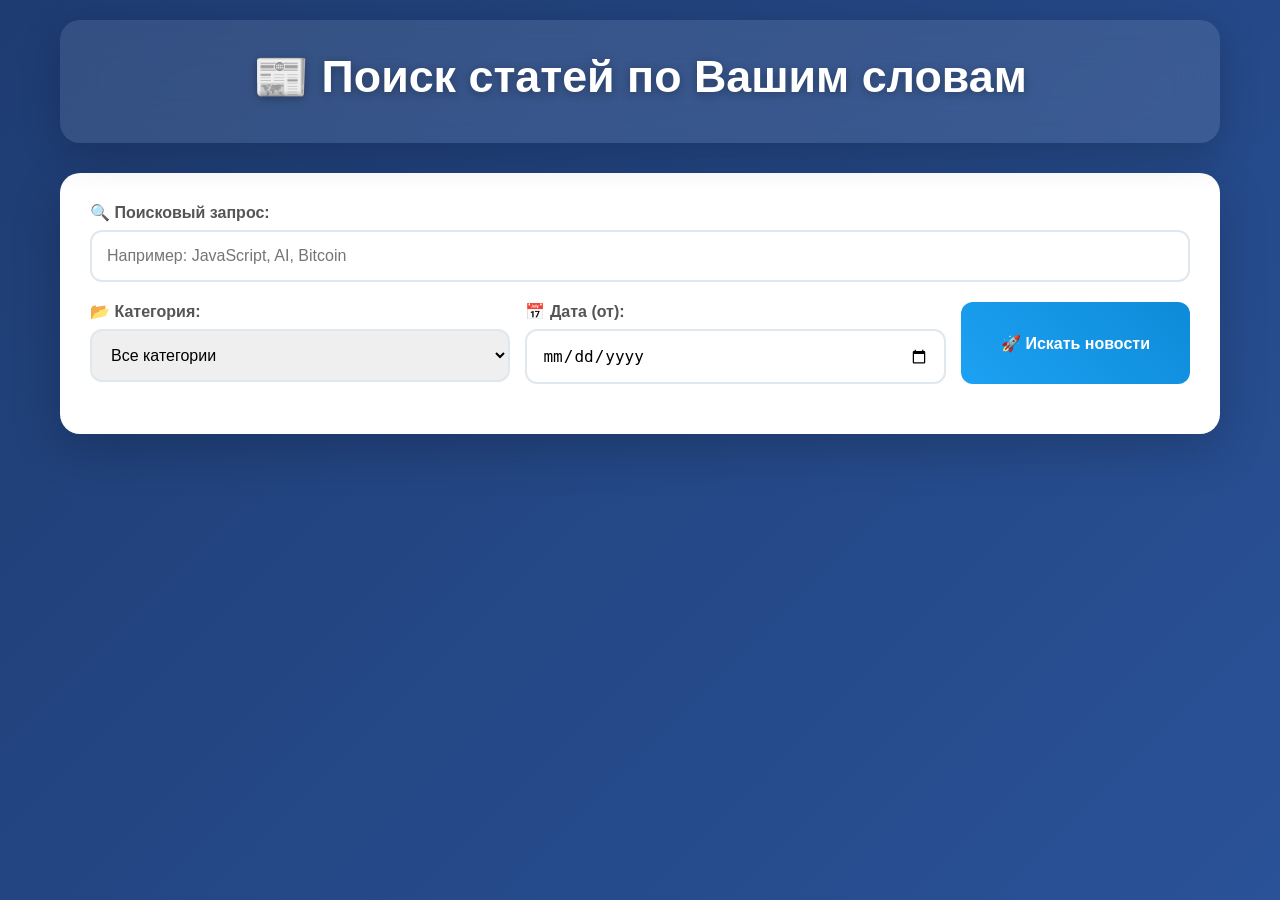
==== techsearch.html @ cf4160b6 "Add files via upload" ====
<!DOCTYPE html>
<html lang="ru">
<head>
    <meta charset="UTF-8">
    <meta name="viewport" content="width=device-width, initial-scale=1.0">
    <title>Слова в статьях</title>
    <style>
        * {
            margin: 0;
            padding: 0;
            box-sizing: border-box;
        }

        body {
            font-family: 'Segoe UI', Tahoma, Geneva, Verdana, sans-serif;
            background: linear-gradient(135deg, #1e3c72 0%, #2a5298 100%);
            min-height: 100vh;
            color: #333;
        }

        .container {
            max-width: 1200px;
            margin: 0 auto;
            padding: 20px;
        }

        .header {
            text-align: center;
            background: rgba(255,255,255,0.1);
            backdrop-filter: blur(20px);
            padding: 30px;
            border-radius: 20px;
            margin-bottom: 30px;
            box-shadow: 0 10px 40px rgba(0,0,0,0.2);
        }

        h1 {
            color: white;
            font-size: 2.8em;
            margin-bottom: 10px;
            text-shadow: 0 2px 10px rgba(0,0,0,0.3);
        }

        .api-status {
            background: rgba(255,255,255,0.2);
            padding: 10px 20px;
            border-radius: 25px;
            display: inline-block;
            font-size: 0.9em;
            color: white;
        }

        .search-panel {
            background: white;
            padding: 30px;
            border-radius: 20px;
            box-shadow: 0 15px 50px rgba(0,0,0,0.2);
            margin-bottom: 30px;
        }

        .search-row {
            display: flex;
            gap: 15px;
            margin-bottom: 20px;
            flex-wrap: wrap;
        }

        .form-group {
            flex: 1;
            min-width: 200px;
        }

        label {
            display: block;
            margin-bottom: 8px;
            font-weight: 600;
            color: #555;
        }

        input, select {
            width: 100%;
            padding: 15px;
            border: 2px solid #e1e8ed;
            border-radius: 12px;
            font-size: 16px;
            transition: all 0.3s ease;
        }

        input:focus, select:focus {
            outline: none;
            border-color: #1da1f2;
            box-shadow: 0 0 0 3px rgba(29,161,242,0.1);
        }

        #searchBtn {
            padding: 15px 40px;
            background: linear-gradient(45deg, #1da1f2, #0d8bd9);
            color: white;
            border: none;
            border-radius: 12px;
            font-size: 16px;
            font-weight: bold;
            cursor: pointer;
            transition: all 0.3s ease;
            white-space: nowrap;
        }

        #searchBtn:hover:not(:disabled) {
            transform: translateY(-2px);
            box-shadow: 0 10px 30px rgba(29,161,242,0.4);
        }

        #searchBtn:disabled {
            opacity: 0.6;
            cursor: not-allowed;
        }

        .filters {
            display: flex;
            gap: 10px;
            flex-wrap: wrap;
            margin-top: 20px;
        }

        .filter-tag {
            padding: 8px 16px;
            background: #f7f9fa;
            border: 1px solid #e1e8ed;
            border-radius: 20px;
            cursor: pointer;
            font-size: 14px;
            transition: all 0.3s ease;
        }

        .filter-tag:hover, .filter-tag.active {
            background: #1da1f2;
            color: white;
            border-color: #1da1f2;
        }

        .results-stats {
            background: rgba(255,255,255,0.9);
            padding: 20px;
            border-radius: 12px;
            margin-bottom: 20px;
            text-align: center;
            font-weight: 600;
            color: #1a1a1b;
        }

        .news-grid {
            display: grid;
            grid-template-columns: repeat(auto-fill, minmax(350px, 1fr));
            gap: 25px;
        }

        .news-card {
            background: white;
            border-radius: 16px;
            overflow: hidden;
            box-shadow: 0 8px 30px rgba(0,0,0,0.1);
            transition: all 0.3s ease;
            opacity: 0;
            transform: translateY(30px);
        }

        .news-card.animate {
            opacity: 1;
            transform: translateY(0);
        }

        .news-image {
            width: 100%;
            height: 200px;
            object-fit: cover;
        }

        .news-content {
            padding: 20px;
        }

        .news-source {
            font-size: 0.85em;
            color: #657786;
            font-weight: 600;
            text-transform: uppercase;
            letter-spacing: 0.5px;
            margin-bottom: 10px;
        }

        .news-title {
            font-size: 1.3em;
            font-weight: 700;
            line-height: 1.4;
            margin-bottom: 12px;
            color: #1a1a1b;
        }

        .news-title a {
            color: inherit;
            text-decoration: none;
        }

        .news-title a:hover {
            color: #1da1f2;
        }

        .news-description {
            color: #657786;
            line-height: 1.6;
            margin-bottom: 15px;
        }

        .news-meta {
            display: flex;
            justify-content: space-between;
            align-items: center;
            font-size: 0.9em;
            color: #657786;
        }

        .loading {
            grid-column: 1 / -1;
            text-align: center;
            padding: 60px 20px;
            color: rgba(255,255,255,0.8);
            font-size: 1.2em;
        }

        .error {
            grid-column: 1 / -1;
            text-align: center;
            padding: 60px 20px;
            background: rgba(255,100,100,0.1);
            border-radius: 12px;
            color: #ff6b6b;
        }

        @media (max-width: 768px) {
            .search-row {
                flex-direction: column;
            }
            
            .news-grid {
                grid-template-columns: 1fr;
            }
        }
    </style>
</head>
<body>
    <div class="container">
        <div class="header">
            <h1>📰 Поиск статей по Вашим словам</h1>
            <!-- <div class="api-status" id="apiStatus">Введите API ключ NewsAPI.org</div> -->
        </div>

        <div class="search-panel">
            <div class="search-row">
                <!-- <div class="form-group">
                    <label>🔑 API Ключ NewsAPI.org:</label>
                    <input type="password" id="apiKeyInput" placeholder="Ваш API ключ от newsapi.org" />
                </div> -->
                <div class="form-group">
                    <label>🔍 Поисковый запрос:</label>
                    <input type="text" id="searchInput" placeholder="Например: JavaScript, AI, Bitcoin" />
                </div>
                <!-- <div class="form-group">
                    <label>🌍 Страна:</label>
                    <select id="countrySelect">
                        <option value="ru">Россия (ru)</option>
                        <option value="us">США (us)</option>
                        <option value="gb">Великобритания (gb)</option>
                        <option value="de">Германия (de)</option>
                        <option value="fr">Франция (fr)</option>
                        <option value="">Все страны</option>
                    </select>
                </div> -->
            </div>

            <div class="search-row">
                <div class="form-group">
                    <label>📂 Категория:</label>
                    <select id="categorySelect">
                        <option value="">Все категории</option>
                        <option value="business">Бизнес</option>
                        <option value="entertainment">Развлечения</option>
                        <option value="general">Общие</option>
                        <option value="health">Здоровье</option>
                        <option value="science">Наука</option>
                        <option value="sports">Спорт</option>
                        <option value="technology">Технологии</option>
                    </select>
                </div>
                <div class="form-group">
                    <label>📅 Дата (от):</label>
                    <input type="date" id="dateFrom" />
                </div>
                <button id="searchBtn" onclick="performSearch()">🚀 Искать новости</button>
            </div>

            <div class="filters" id="filterTags"></div>
        </div>

        <div class="news-grid" id="newsGrid"></div>
    </div>

    <script>
        let currentApiKey = '42a56b78f7f94b98999885ef57d6bd9f';
        let allSources = [];

        // Инициализация
        document.addEventListener('DOMContentLoaded', function() {
            setupApiKeyListener();
            generateFilterTags();
        });

        // function setupApiKeyListener() {
        //     const apiKeyInput = document.getElementById('apiKeyInput');
        //     apiKeyInput.addEventListener('input', function() {
        //         currentApiKey = this.value.trim();
        //         updateApiStatus();
        //     });
        // }

        // function updateApiStatus() {
        //     const status = document.getElementById('apiStatus');
        //     if (currentApiKey) {
        //         status.textContent = '✅ API ключ готов. Нажмите "Искать новости"';
        //         status.style.background = 'rgba(0,255,0,0.2)';
        //     } else {
        //         status.textContent = '🔑 Введите API ключ NewsAPI.org';
        //         status.style.background = 'rgba(255,100,100,0.2)';
        //     }
        // }

        async function performSearch() {
            const query = document.getElementById('searchInput').value.trim();
            // const country = document.getElementById('countrySelect').value;
            const category = document.getElementById('categorySelect').value;
            const dateFrom = document.getElementById('dateFrom').value;

            if (!currentApiKey) {
                showError('Введите API ключ NewsAPI.org!');
                return;
            }

            // if (!query && !country && !category) {
            if (!query && !category) {
                showError('Введите поисковый запрос или выберите фильтры!');
                return;
            }

            const searchBtn = document.getElementById('searchBtn');
            searchBtn.disabled = true;
            searchBtn.textContent = '⏳ Поиск...';

            try {
                const results = await fetchNews(query, category, dateFrom);
                displayResults(results);
            } catch (error) {
                showError(`Ошибка API: ${error.message}`);
            } finally {
                searchBtn.disabled = false;
                searchBtn.textContent = '🚀 Искать новости';
            }
        }

        // async function fetchNews(query, country, category, dateFrom) {
        async function fetchNews(query, category, dateFrom) {
            const baseUrl = 'https://newsapi.org/v2/everything';
            const params = new URLSearchParams({
                apiKey: currentApiKey,
                q: query || '',
                // language: 'ru,en',
                sortBy: 'relevancy',
                pageSize: 20
            });

            // if (country) params.append('country', country);
            if (category) params.append('category', category);
            if (dateFrom) params.append('from', dateFrom);

            const CORS_PROXY = 'https://api.allorigins.win/raw?url=';
            const newsUrl = `${CORS_PROXY}${encodeURIComponent(`${baseUrl}?${params}`)}`;

            const response = await fetch(newsUrl);
            
            if (!response.ok) {
                const errorData = await response.json();
                throw new Error(errorData.message || `HTTP ${response.status}`);
            }

            const data = await response.json();
            return data.articles || [];
        }

        function displayResults(articles) {
            const grid = document.getElementById('newsGrid');
            
            if (articles.length === 0) {
                grid.innerHTML = `
                    <div class="error">
                        <h3>❌ Новостей не найдено</h3>
                        <p>Попробуйте изменить запрос или фильтры</p>
                    </div>
                `;
                return;
            }

            let html = `<div class="results-stats">
                ✅ Найдено ${articles.length} новостей
            </div>`;

            articles.slice(0, 12).forEach((article, index) => {
                html += createNewsCard(article, index);
            });

            grid.innerHTML = html;

            // Анимация появления
            setTimeout(() => {
                document.querySelectorAll('.news-card').forEach((card, i) => {
                    setTimeout(() => card.classList.add('animate'), i * 100);
                });
            }, 200);
        }

        function createNewsCard(article, index) {
            const image = article.urlToImage || 'https://via.placeholder.com/350x200/1e3c72/ffffff?text=News';
            const source = article.source?.name || 'Unknown';
            const date = new Date(article.publishedAt).toLocaleDateString('ru-RU');

            //onerror="this.src='https://via.placeholder.com/350x200/1e3c72/ffffff?text=No+Image'" 
            return `
                <div class="news-card">
                    <img src="${image}" alt="${article.title}" class="news-image" />
                    <div class="news-content">
                        <div class="news-source">${source}</div>
                        <div class="news-title">
                            <a href="${article.url}" target="_blank" rel="noopener">${article.title}</a>
                        </div>
                        <div class="news-description">${article.description || 'Описание недоступно'}</div>
                        <div class="news-meta">
                            <span>📅 ${date}</span>
                            <span>👁️ ${Math.floor(Math.random() * 10000)} просмотров</span>
                        </div>
                    </div>
                </div>
            `;
        }

        function showError(message) {
            const grid = document.getElementById('newsGrid');
            grid.innerHTML = `<div class="error">${message}</div>`;
        }

        function generateFilterTags() {
            const commonTags = ['javascript', 'python', 'react', 'ai', 'bitcoin', 'api', 'web'];
            const container = document.getElementById('filterTags');
            
            commonTags.forEach(tag => {
                const span = document.createElement('span');
                span.className = 'filter-tag';
                span.textContent = `#${tag}`;
                span.onclick = () => {
                    document.getElementById('searchInput').value = tag;
                    performSearch();
                };
                container.appendChild(span);
            });
        }

        // Поиск по Enter
        document.getElementById('searchInput').addEventListener('keypress', function(e) {
            if (e.key === 'Enter') performSearch();
        });
    </script>
</body>
</html>
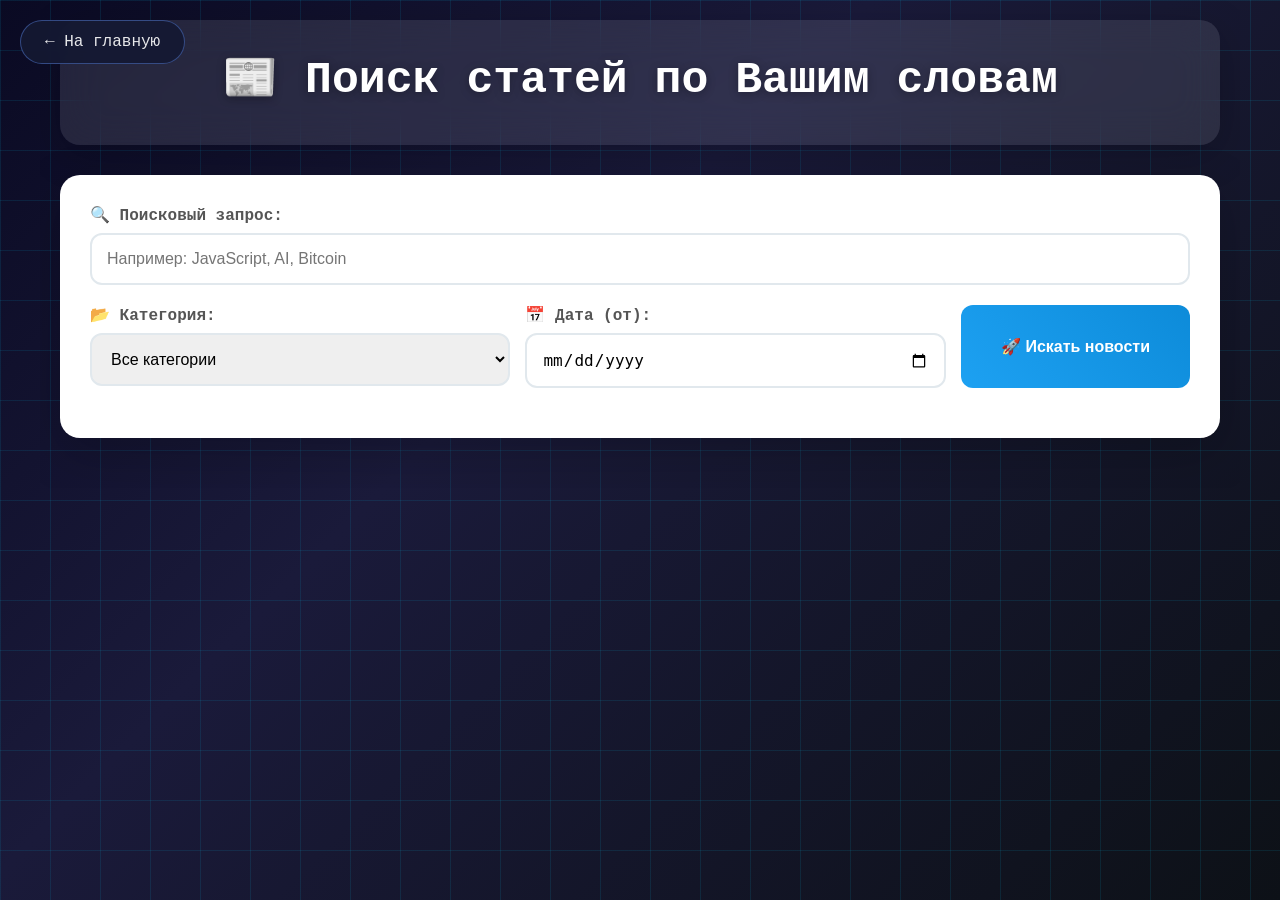
==== commit 90c37dae: "Add files via upload" ====
--- a/techsearch.html
+++ b/techsearch.html
@@ -12,16 +12,184 @@
         }
 
         body {
-            font-family: 'Segoe UI', Tahoma, Geneva, Verdana, sans-serif;
-            background: linear-gradient(135deg, #1e3c72 0%, #2a5298 100%);
-            min-height: 100vh;
-            color: #333;
-        }
+            font-family: 'Consolas', 'Monaco', 'Courier New', monospace;
+            height: 100vh;
+            overflow: hidden;
+            /* IT тематика: темный градиент кодера + матрица */
+            background: linear-gradient(135deg, #0a0a23 0%, #1a1a3a 40%, #0d1117 100%);
+            position: relative;
+        }
+
+        .nav {
+            position: fixed;
+            top: 20px;
+            left: 20px;
+            z-index: 100;
+        }
+
+        .nav a {
+            color: rgba(255,255,255,0.9);
+            text-decoration: none;
+            background: rgba(20,25,50,0.9);
+            padding: 12px 24px;
+            border-radius: 30px;
+            backdrop-filter: blur(15px);
+            border: 1px solid rgba(100,150,255,0.4);
+            transition: all 0.3s ease;
+            display: block;
+            margin-bottom: 10px;
+        }
+
+        .nav a:hover {
+            background: rgba(100,150,255,0.9);
+            box-shadow: 0 8px 25px rgba(100,150,255,0.4);
+            transform: translateY(-2px);
+        }
+
+        /* Плавающий код вместо звезд */
+        .code-matrix {
+            position: absolute;
+            top: 0;
+            left: 0;
+            width: 100%;
+            height: 100%;
+            opacity: 0.1;
+            pointer-events: none;
+            z-index: 1;
+        }
+
+        .code-line {
+            position: absolute;
+            color: #00ff41;
+            font-family: 'Courier New', monospace;
+            font-size: 12px;
+            white-space: nowrap;
+            animation: matrixFall linear infinite;
+        }
+
+        @keyframes matrixFall {
+            0% {
+                transform: translateY(-100vh) rotateX(0deg);
+                opacity: 1;
+            }
+            100% {
+                transform: translateY(100vh) rotateX(360deg);
+                opacity: 0;
+            }
+        }
+
+        /* Технологические частицы (1 и 0) */
+        .tech-particle {
+            position: fixed;
+            bottom: -40px;
+            left: 50%;
+            transform: translateX(-50%);
+            font-size: 14px;
+            font-weight: bold;
+            color: #00d4ff;
+            pointer-events: none;
+            animation: techFloat 8s linear forwards;
+            text-shadow: 0 0 10px currentColor;
+            z-index: 0;
+        }
+
+        @keyframes techFloat {
+            0% {
+                transform: translate(-50%, 0) scale(0.6) rotate(0deg);
+                opacity: 0;
+            }
+            15% { opacity: 1; }
+            85% {
+                transform: translate(-50%, -100vh) scale(1.1) rotate(540deg);
+                opacity: 1;
+            }
+            100% {
+                transform: translate(-50%, -120vh) scale(1.2) rotate(720deg);
+                opacity: 0;
+            }
+        }
+
+
+        /* Голографическая сетка */
+        .holo-grid {
+            position: absolute;
+            top: 0;
+            left: 0;
+            width: 100%;
+            height: 100%;
+            background-image: 
+                linear-gradient(rgba(0,212,255,0.1) 1px, transparent 1px),
+                linear-gradient(90deg, rgba(0,212,255,0.1) 1px, transparent 1px);
+            background-size: 50px 50px;
+            animation: gridScan 20s linear infinite;
+            pointer-events: none;
+            z-index: 2;
+        }
+
+        @keyframes gridScan {
+            0% { background-position: 0 0; }
+            100% { background-position: 100px 100px; }
+        }
+
+        /* Слова-технологии */
+        .constellation-path {
+            position: absolute;
+            display: flex;
+            flex-direction: column;
+            align-items: center;
+            opacity: 0;
+        }
+
+        .path-1 { animation: pathFlow1 18s linear infinite; }
+        .path-2 { animation: pathFlow2 20s linear infinite; }
+        .path-3 { animation: pathFlow3 16s linear infinite; }
+        .path-4 { animation: pathFlow4 22s linear infinite; }
+        .path-5 { animation: pathFlow5 19s linear infinite; }
+        .path-6 { animation: pathFlow6 17s linear infinite; }
+
+        @keyframes pathFlow1 {
+            0% { transform: translateY(120vh) rotate(-10deg); opacity: 0; }
+            10% { opacity: 1; }
+            90% { opacity: 1; }
+            100% { transform: translateY(-20vh) rotate(-10deg); opacity: 0; }
+        }
+
+        @keyframes pathFlow2 { /* остальные анимации те же */ }
 
         .container {
             max-width: 1200px;
             margin: 0 auto;
             padding: 20px;
+            overflow: hidden;
+        }
+
+        /* Floating particles */
+        .particle {
+            position: absolute;
+            background: rgba(255, 255, 255, 0.5);
+            border-radius: 50%;
+            pointer-events: none;
+            animation: float 6s infinite linear;
+        }
+
+        @keyframes float {
+            0% { transform: translateY(100vh) rotate(0deg); opacity: 1; }
+            100% { transform: translateY(-100px) rotate(360deg); opacity: 0; }
+        }
+
+        @media (max-width: 768px) {
+            .navigator {
+                flex-wrap: wrap;
+                gap: 10px;
+                padding: 15px 20px;
+            }
+            
+            .nav-btn {
+                padding: 10px 20px;
+                font-size: 0.9em;
+                flex: 1;
+                min-width: 120px;
+            }
         }
 
         .header {
@@ -48,6 +216,17 @@
             display: inline-block;
             font-size: 0.9em;
             color: white;
+        }
+
+        .search-panel, .container {
+            position: relative;
+            z-index: 10;           /* выше, чем у .tech-particle */
+        }
+
+        /* блок с результатами поиска */
+        #results, #newsGrid {
+            position: relative;
+            z-index: 10;           /* тоже выше частиц */
         }
 
         .search-panel {
@@ -248,6 +427,15 @@
     </style>
 </head>
 <body>
+    <!-- Матрица кода -->
+    <div class="code-matrix" id="codeMatrix"></div>
+    <!-- Голографическая сетка -->
+    <div class="holo-grid"></div>
+
+    <div class="nav">
+        <a href="index.html">← На главную</a>
+    </div>
+
     <div class="container">
         <div class="header">
             <h1>📰 Поиск статей по Вашим словам</h1>
@@ -474,6 +662,43 @@
         document.getElementById('searchInput').addEventListener('keypress', function(e) {
             if (e.key === 'Enter') performSearch();
         });
+
+
+        
+        // Матрица кода
+        function createMatrixCode() {
+            const matrix = document.getElementById('codeMatrix');
+            
+            for (let i = 0; i < 50; i++) {
+                const codeLine = document.createElement('div');
+                codeLine.className = 'code-line';
+                codeLine.style.left = Math.random() * 100 + '%';
+                codeLine.style.fontSize = (Math.random() * 5 + 8) + 'px';
+                codeLine.style.animationDuration = (Math.random() * 5 + 10) + 's';
+                codeLine.style.animationDelay = Math.random() * 5 + 's';
+                matrix.appendChild(codeLine);
+                
+                setTimeout(() => codeLine.remove(), 20000);
+            }
+        }
+
+        // Технологические частицы 01
+        function createTechParticle() {
+            const particle = document.createElement('div');
+            particle.className = 'tech-particle';
+            particle.textContent = Math.random() > 0.5 ? '1' : '0';
+            // случайная позиция по ширине
+            particle.style.left = Math.random() * 100 + 'vw';
+            // старт всегда чуть ниже экрана
+            particle.style.bottom = '-40px';
+            particle.style.animationDuration = (Math.random() * 4 + 6) + 's';
+            particle.style.animationDelay = '0s';
+            document.body.appendChild(particle);   // ТОЛЬКО body
+            setTimeout(() => particle.remove(), 11000);
+        }
+        // Запуск эффектов
+        setInterval(createMatrixCode, 3000);
+        setInterval(createTechParticle, 150);
     </script>
 </body>
 </html>
